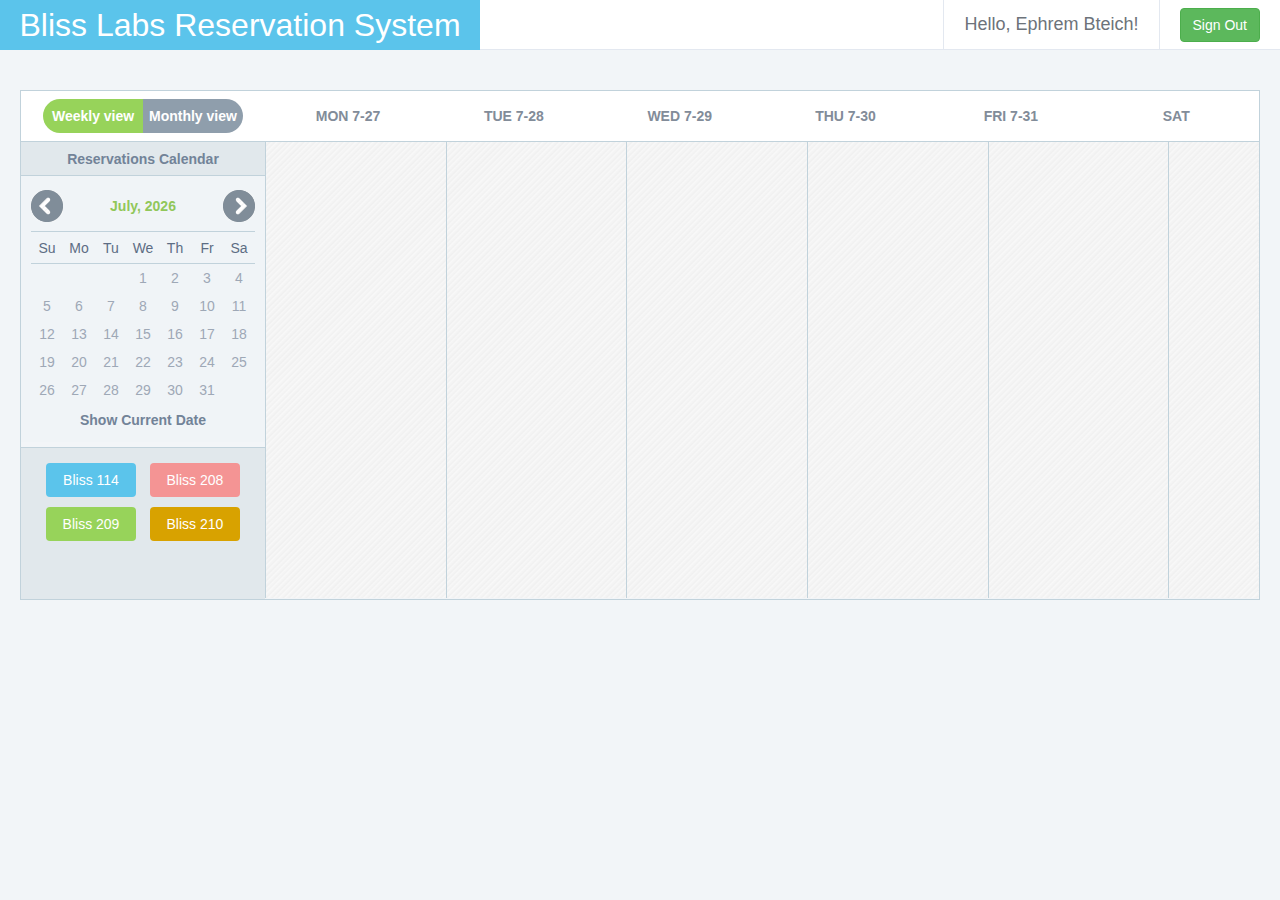
==== main.html @ 330e7391 "update3" ====
<!DOCTYPE html>
<html lang="en">
	<head>
		<meta charset="utf-8"/>
		<meta name="viewport" content="width=device-width, initial-scale=1">
		<link rel="shortcut icon" href="images/icon.jpg">
		<title>Bliss Labs Reservation System</title>
		<link rel="stylesheet" type="text/css" href="styles/bootstrap.min.css">
		<link rel="stylesheet" type="text/css" href="styles/main.css">
		<script src="scripts/jquery-1.11.3.min.js"></script>
		<script src="scripts/bootstrap.min.js"></script>
		<script type="text/javascript" src="scripts/main.js"></script>
		<script type="text/javascript" src="scripts/cal.js"></script>
	</head>
	<body class="main">
		<div class="menu">
			<div class="title txtaligncenter colorwhite">
				Bliss Labs Reservation System
			</div>
			<div id="leftmenu" class="leftmenu">
				<div class="signout">
					<button class="btn btn-success" type="submit">Sign Out</button>
				</div>
				<div class="welcome">Hello, Ephrem Bteich!</div>
			</div>
		</div>
		
		<div class="schedule">
			<table id="schedtable">
				<thead>
					<tr id="weekdays">
						<th id="btnth">
							<button id="weekltbtn" class="mybtn colorwhite">Weekly view</button>
							<button id="monthlybtn" class="mybtn colorwhite">Monthly view</button>
						</th>
						<th value="MON">MON </th>
						<th value="TUE">TUE </th>
						<th value="WED">WED </th>
						<th value="THU">THU </th>
						<th value="FRI">FRI </th>
						<th value="SAT">SAT </th>
					</tr>
				</thead>
				<tbody>
					<tr>
						<td>
							<div class="tabletitle bold txtaligncenter">Reservations Calendar</div>
							<div id="calendar">
								<table id="caltable" class="width224" cellpadding="0" cellspacing="1">
									<tr class="defaultcursor height50">
										<td class="centerVH width32 height32 txtaligncenter">
											<a href="#" onClick="changedate('prevmo')">
												<img src="images/prev.png" width="32" height="32" alt="Prev Mo" title="Previous Month"/>
											</a>
										</td>
										<td id="inputmonthyear" class="celltitle centerVH width160 height32 bold txtaligncenter" colspan="5"></td>
										<td class="centerVH width32 height32">
											<a href="#" onClick="changedate('nextmo')">
												<img src="images/next.png" width="32" height="32" alt="Next Mo" title="Next Month" />
											</a>
										</td>
									</tr>
									<tr id="weekdayssmall" class="defaultcursor">
										<td class="daycolor2 centerVH width32 height32">Su</td>
										<td class="daycolor2 centerVH width32 height32">Mo</td>
										<td class="daycolor2 centerVH width32 height32">Tu</td>
										<td class="daycolor2 centerVH width32 height32">We</td>
										<td class="daycolor2 centerVH width32 height32">Th</td>
										<td class="daycolor2 centerVH width32 height32">Fr</td>
										<td class="daycolor2 centerVH width32 height32">Sa</td>
									</tr>
									<tr>
										<td id="showCurrentDate" class="height32 centerVH width224 bold pointer txtaligncenter" onClick="changedate('return')" colspan="7" nowrap >Show Current Date</td>
									</tr>
								</table>
							</div>
							<div id="labs">
							  <button type="button" class="btn bgcolor5BC4EB colorwhite">Bliss 114</button>
							  <button type="button" class="btn bgcolorF49494 colorwhite">Bliss 208</button>
							  <button type="button" class="btn bgcolor97D35A colorwhite">Bliss 209</button>
							  <button type="button" class="btn bgcolorD8A200 colorwhite">Bliss 210</button>
							</div>
						</td>
						<td id="inject" colspan="6">
							<table id="maintable">
								<tbody>
									<tr id="8">
										<td name="monday" class="height38 maincells"></td>
										<td name="tuesday" class="height38 maincells"></td>
										<td name="wednesday" class="height38 maincells"></td>
										<td name="thursday" class="height38 maincells"></td>
										<td name="friday" class="height38 maincells"></td>
										<td name="saturday" class="height38 maincells"></td>
									</tr>
									<tr id="9">
										<td name="monday" class="height38 maincells"></td>
										<td name="tuesday" class="height38 maincells"></td>
										<td name="wednesday" class="height38 maincells"></td>
										<td name="thursday" class="height38 maincells"></td>
										<td name="friday" class="height38 maincells"></td>
										<td name="saturday" class="height38 maincells"></td>
									</tr>
									<tr id="10">
										<td name="monday" class="height38 maincells"></td>
										<td name="tuesday" class="height38 maincells"></td>
										<td name="wednesday" class="height38 maincells"></td>
										<td name="thursday" class="height38 maincells"></td>
										<td name="friday" class="height38 maincells"></td>
										<td name="saturday" class="height38 maincells"></td>
									</tr>
									<tr id="11">
										<td name="monday" class="height38 maincells"></td>
										<td name="tuesday" class="height38 maincells"></td>
										<td name="wednesday" class="height38 maincells"></td>
										<td name="thursday" class="height38 maincells"></td>
										<td name="friday" class="height38 maincells"></td>
										<td name="saturday" class="height38 maincells"></td>
									</tr>
									<tr id="12">
										<td name="monday" class="height38 maincells"></td>
										<td name="tuesday" class="height38 maincells"></td>
										<td name="wednesday" class="height38 maincells"></td>
										<td name="thursday" class="height38 maincells"></td>
										<td name="friday" class="height38 maincells"></td>
										<td name="saturday" class="height38 maincells"></td>
									</tr>
									<tr id="1">
										<td name="monday" class="height38 maincells"></td>
										<td name="tuesday" class="height38 maincells"></td>
										<td name="wednesday" class="height38 maincells"></td>
										<td name="thursday" class="height38 maincells"></td>
										<td name="friday" class="height38 maincells"></td>
										<td name="saturday" class="height38 maincells"></td>
									</tr>
									<tr id="2">
										<td name="monday" class="height38 maincells"></td>
										<td name="tuesday" class="height38 maincells"></td>
										<td name="wednesday" class="height38 maincells"></td>
										<td name="thursday" class="height38 maincells"></td>
										<td name="friday" class="height38 maincells"></td>
										<td name="saturday" class="height38 maincells"></td>
									</tr>
									<tr id="3">
										<td name="monday" class="height38 maincells"></td>
										<td name="tuesday" class="height38 maincells"></td>
										<td name="wednesday" class="height38 maincells"></td>
										<td name="thursday" class="height38 maincells"></td>
										<td name="friday" class="height38 maincells"></td>
										<td name="saturday" class="height38 maincells"></td>
									</tr>
									<tr id="4">
										<td name="monday" class="height38 maincells"></td>
										<td name="tuesday" class="height38 maincells"></td>
										<td name="wednesday" class="height38 maincells"></td>
										<td name="thursday" class="height38 maincells"></td>
										<td name="friday" class="height38 maincells"></td>
										<td name="saturday" class="height38 maincells"></td>
									</tr>
									<tr id="5">
										<td name="monday" class="height38 maincells"></td>
										<td name="tuesday" class="height38 maincells"></td>
										<td name="wednesday" class="height38 maincells"></td>
										<td name="thursday" class="height38 maincells"></td>
										<td name="friday" class="height38 maincells"></td>
										<td name="saturday" class="height38 maincells"></td>
									</tr>
									<tr id="6">
										<td name="monday" class="height38 maincells"></td>
										<td name="tuesday" class="height38 maincells"></td>
										<td name="wednesday" class="height38 maincells"></td>
										<td name="thursday" class="height38 maincells"></td>
										<td name="friday" class="height38 maincells"></td>
										<td name="saturday" class="height38 maincells"></td>
									</tr>
									<tr id="7">
										<td name="monday" class="height38 maincells"></td>
										<td name="tuesday" class="height38 maincells"></td>
										<td name="wednesday" class="height38 maincells"></td>
										<td name="thursday" class="height38 maincells"></td>
										<td name="friday" class="height38 maincells"></td>
										<td name="saturday" class="height38 maincells"></td>
									</tr>
								</tbody>
							</table>
							<div id="monthlyview">Monthly View is not ready yet.</div>
						</td>
					</tr>
				</tbody>
			</table>
		</div>
	</body>
</html>
---- styles/main.css ----
body{
	margin: 0;
	font-family: Helvetica, Georgia, serif;
}

.main{
	background-color: #F2F5F8;
}

.signup{
	background: -webkit-radial-gradient(circle, #F2F5F8, #E3E5F4);
	background: -o-radial-gradient(circle, #F2F5F8, #E3E5F4);
	background: -moz-radial-gradient(circle, #F2F5F8, #E3E5F4);
	background: radial-gradient(circle, #F2F5F8, #E3E5F4);
}

.signup h1{
	color: #51AFD1;
	font-size: 40px;
	margin: 30px auto;
}

.signup h1, .form-container h2{
	text-shadow: #ecf8fe 0 1px 0;
}

.form-container {
   border: 1px solid #ecf8fe;
   background: #6BB4DB;
   background: -webkit-gradient(linear, left top, left bottom, from(#bbe0f4), to(#6BB4DB));
   background: -webkit-linear-gradient(top, #bbe0f4, #6BB4DB);
   background: -moz-linear-gradient(top, #bbe0f4, #6BB4DB);
   background: -ms-linear-gradient(top, #bbe0f4, #6BB4DB);
   background: -o-linear-gradient(top, #bbe0f4, #6BB4DB);
   background-image: -ms-linear-gradient(top, #bbe0f4 0%, #6BB4DB 100%);
   -webkit-border-radius: 8px;
   -moz-border-radius: 8px;
   border-radius: 8px;
   -webkit-box-shadow: rgba(000,000,000,0.9) 0 1px 2px, inset rgba(255,255,255,0.4) 0 1px 0;
   -moz-box-shadow: rgba(000,000,000,0.9) 0 1px 2px, inset rgba(255,255,255,0.4) 0 1px 0;
   box-shadow: rgba(000,000,000,0.9) 0 1px 2px, inset rgba(255,255,255,0.4) 0 1px 0;
   font-family: 'Helvetica Neue',Helvetica,sans-serif;
   text-decoration: none;
   min-width:300px;
   padding:20px;
   width:300px;
}

.form-field {
   border: 1px solid #6aaccf;
   background: #c5e5f6;
   -webkit-border-radius: 4px;
   -moz-border-radius: 4px;
   border-radius: 4px;
   color: #203244;
   -webkit-box-shadow: rgba(255,255,255,0.4) 0 1px 0, inset rgba(000,000,000,0.7) 0 1px 1px;
   -moz-box-shadow: rgba(255,255,255,0.4) 0 1px 0, inset rgba(000,000,000,0.7) 0 1px 1px;
   box-shadow: rgba(255,255,255,0.4) 0 1px 0, inset rgba(000,000,000,0.7) 0 1px 1px;
   padding:8px;
   margin-bottom:20px;
   width:280px;
}

.form-field:focus {
   background: #f4fbff;
   color: #375472;
}

.form-container h2 {
   font-size:22px;
   margin: 0 0 10px 0;
}

.form-title {
   margin-bottom:10px;
   color: #3f85ab;
   text-shadow: #ecf8fe 0 1px 0;
}

.submit-container {
   margin:8px 0;
   text-align:right;
}

.submit-button {
   border: 1px solid #227100;
   background: #3eac0f;
   background: -webkit-gradient(linear, left top, left bottom, from(#5dc531), to(#3eac0f));
   background: -webkit-linear-gradient(top, #5dc531, #3eac0f);
   background: -moz-linear-gradient(top, #5dc531, #3eac0f);
   background: -ms-linear-gradient(top, #5dc531, #3eac0f);
   background: -o-linear-gradient(top, #5dc531, #3eac0f);
   background-image: -ms-linear-gradient(top, #5dc531 0%, #3eac0f 100%);
   -webkit-border-radius: 4px;
   -moz-border-radius: 4px;
   border-radius: 4px;
   -webkit-box-shadow: rgba(255,255,255,0.4) 0 1px 0, inset rgba(255,255,255,0.4) 0 1px 0;
   -moz-box-shadow: rgba(255,255,255,0.4) 0 1px 0, inset rgba(255,255,255,0.4) 0 1px 0;
   box-shadow: rgba(255,255,255,0.4) 0 1px 0, inset rgba(255,255,255,0.4) 0 1px 0;
   text-shadow: #58c211 0 1px 0;
   color: #103500;
   font-family: helvetica, serif;
   padding: 8.5px 18px;
   font-size: 14px;
   text-decoration: none;
   vertical-align: middle;
}

.submit-button:hover {
   border: 1px solid #227100;
   text-shadow: #174b00 0 1px 0;
   background: #39990D;
   background: -webkit-gradient(linear, left top, left bottom, from(#57B72D), to(#39990D));
   background: -webkit-linear-gradient(top, #57B72D, #39990D);
   background: -moz-linear-gradient(top, #57B72D, #39990D);
   background: -ms-linear-gradient(top, #57B72D, #39990D);
   background: -o-linear-gradient(top, #57B72D, #39990D);
   background-image: -ms-linear-gradient(top, #57B72D 0%, #39990D 100%);
   color: #fff;
}

.submit-button:active {
   text-shadow: #31540c 0 1px 0;
   border: 1px solid #227100;
   background: #5dc531;
   background: -webkit-gradient(linear, left top, left bottom, from(#3eac0f), to(#3eac0f));
   background: -webkit-linear-gradient(top, #3eac0f, #5dc531);
   background: -moz-linear-gradient(top, #3eac0f, #5dc531);
   background: -ms-linear-gradient(top, #3eac0f, #5dc531);
   background: -o-linear-gradient(top, #3eac0f, #5dc531);
   background-image: -ms-linear-gradient(top, #3eac0f 0%, #5dc531 100%);
   color: #174b00;
}

.invalid{
	color: red;
	font-size: 12px;
	margin-left: 40px;
}

.hide{display: none;}

.menu{
	height: 50px;
}

.title{
	width: 480px;
	float: left;
	font-size: 32px;
	line-height: 50px;
	background-color: #5BC4EB;
	cursor: default;
}

.leftmenu{
	width: auto;
	height: 50px;
	float: left;
	background-color: #fff;
	border-bottom: 1px solid #E3E8F0;
}

.welcome{
	float: right;
	font-size: 18px;
	padding-right: 20px;
	padding-left: 20px;
	line-height: 49px;
	border-left: 1px solid #E3E8F0;
	cursor: default;
	color: #6D737A;
}

.signout{
	float: right;
	height: 50px;
	padding-right: 20px;
	padding-left: 20px;
	border-left: 1px solid #E3E8F0;
}

.signout button{
	margin-top: 8px;
}

.schedule{
	margin: 40px 20px;
	border: 1px solid #C1D2DB;
}

.mybtn{
	border: none;
	margin: 0;
	padding: 0;
	width: 100px;
	height: 34px;
	outline: none;
}

#weekltbtn{
	background-color: #97D35A;
	border-radius: 20px 0 0 20px;
	-moz-border-radius: 20px 0;
}

#monthlybtn{
	background-color: #8F9EAC;
	margin-left: -4px;
	border-radius: 0 20px 20px 0;
	-moz-border-radius: 20px 0;
}

#schedtable > thead{
	background-color: white;
	border-bottom: 1px solid #C1D2DB;
}

#schedtable > thead > tr > th{
	height: 50px;
	width: 180px;
	text-align: center;
}

#schedtable > tbody > tr > td{
	vertical-align: top;
}

#btnth{
	width: 244px !important;
}

.tabletitle{
	width: 244px;
	height: 34px;
	line-height: 34px;
	background-color: #E1E8EC;
	color: #728398;
	border-bottom: 1px solid #C1D2DB;
}

#calendar{
	background-color: #F0F4F7;
	padding: 6px 10px;
}

#calendar th, #calendar td{
	text-align: center;
}

#inject{
	width: auto;
    height: 396px;
}

.celltitle{
	color: #91C75A;
}
.centerVH{
	vertical-align: center;
}
.width32{width: 32px;}
.width160{width: 160px;}
.width224{width: 224px;}
.height28{height: 28px;}
.height32{height: 32px;}
.height38{height: 38px;}
.height50{height: 50px;}
.daycolor{color: #9EA8B6;}
.daycolor2{color: #5D6D84;}
.pointer{cursor: pointer;}
.bold{font-weight: bold;}
.txtaligncenter{text-align: center;}
.defaultcursor{cursor: default;}
.hidden{display: none;}
.color60C4E9{color:#60C4E9;}
.colorwhite, .colorwhite:hover{color:white;}
.bgcolor5BC4EB{background-color:#5BC4EB;}
.bgcolorF49494{background-color:#F49494; }
.bgcolor97D35A{background-color:#97D35A;}
.bgcolorD8A200{background-color:#D8A200;}
.bgcolor5BC4EB:hover{background-color:#51AFD1;}
.bgcolorF49494:hover{background-color:#DB8787; }
.bgcolor97D35A:hover{background-color:#85B74E;}
.bgcolorD8A200:hover{background-color:#BC8D00;}

.tdstyle{
	padding: 0 8px;
	-webkit-border-radius: 40px; 
    -moz-border-radius: 40px;
	border-radius: 40px;
}

.tdstyle:hover{
	background-color: #D0D5D8;
}

.maincells{
	border-left: 1px solid #C1D2DB;
}

#tdcoloring{
	background-color: #60C4E9;
	color: white;
}

#weekdays{
	color: #828C99;
}

#weekdayssmall{
	border-bottom: 1px solid #C1D2DB;
	border-top: 1px solid #C1D2DB;
}

#showCurrentDate{
	color: #728398;
	-webkit-border-radius: 30px; 
    -moz-border-radius: 30px;
	border-radius: 30px;
}

#showCurrentDate:hover{
	background-color: #E1E8EC;
}

#tbrborder{
	border-top: 3px solid #60C4E9;
}

#monthlyview{
	font-size: 24px;
    text-align: center;
	margin-top: 160px;
}

#maintable{
	width: 100%;
	background: repeating-linear-gradient(
	  -45deg,
	  #EFEFEF 1px,
	  #F9F9F9 5px
	);
}

#labs{
	padding: 15px 15px;
	width: 244px;
	border-top: 1px solid #C1D2DB;
	background-color: #E1E8EC;
	margin-top: 5px;
	height: 152px;
}

#labs button{
	width: 90px;
    margin-bottom: 10px;
    margin-left: 10px;
}

@media screen and (max-width: 834px){

}

@media screen and (max-width: 600px){
	h1{
		font-size: 30px;
	}
	.form-container{
		position: relative;
		margin: 10px auto;
	}
}
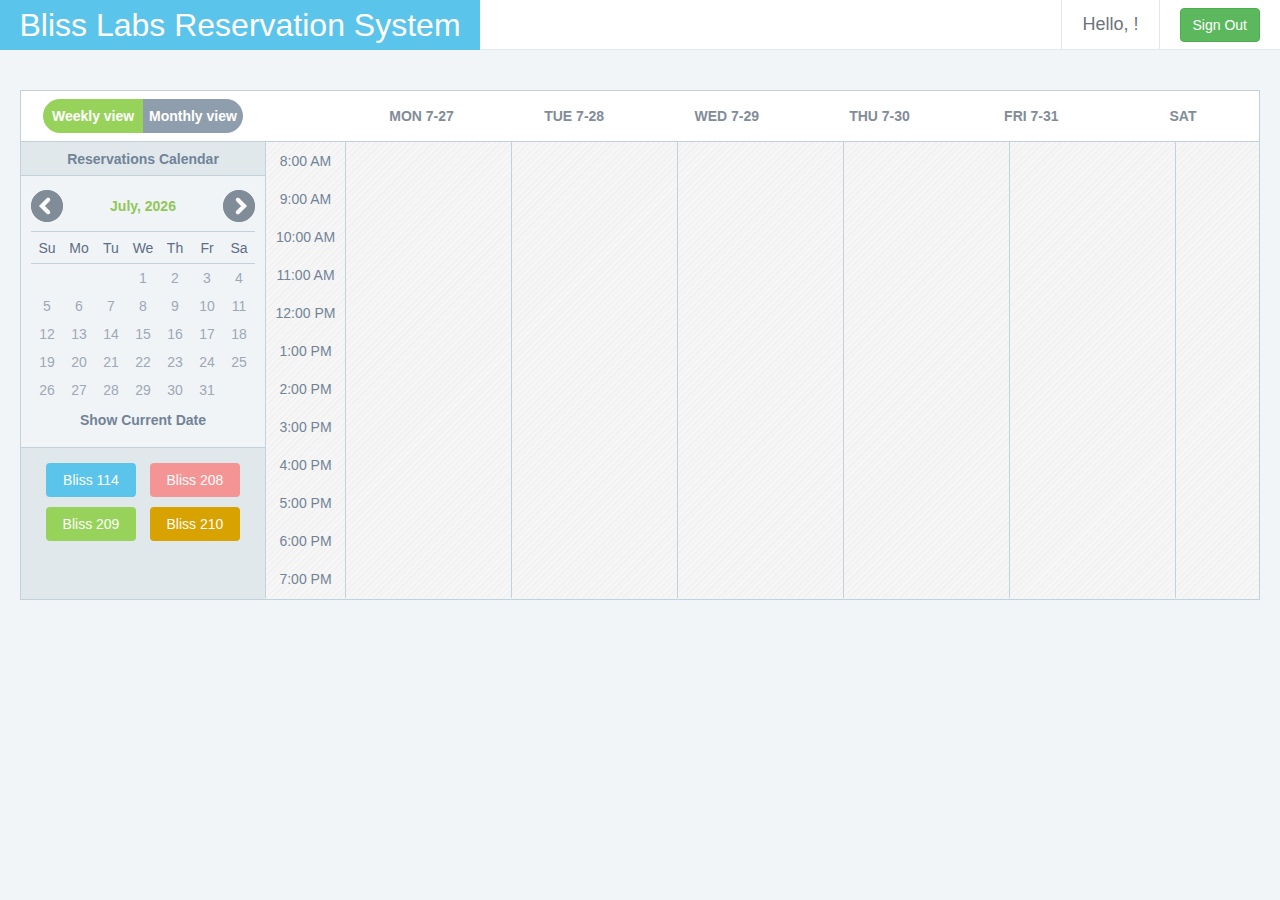
==== commit 26f6c6b2: "major update 2" ====
--- a/main.html
+++ b/main.html
@@ -21,7 +21,7 @@
 				<div class="signout">
 					<button class="btn btn-success" type="submit">Sign Out</button>
 				</div>
-				<div class="welcome">Hello, Ephrem Bteich!</div>
+				<div id="username" class="welcome"></div>
 			</div>
 		</div>
 		
@@ -33,6 +33,7 @@
 							<button id="weekltbtn" class="mybtn colorwhite">Weekly view</button>
 							<button id="monthlybtn" class="mybtn colorwhite">Monthly view</button>
 						</th>
+						<th class="width80"><div class="width80"></div></th>
 						<th value="MON">MON </th>
 						<th value="TUE">TUE </th>
 						<th value="WED">WED </th>
@@ -75,110 +76,122 @@
 								</table>
 							</div>
 							<div id="labs">
-							  <button type="button" class="btn bgcolor5BC4EB colorwhite">Bliss 114</button>
-							  <button type="button" class="btn bgcolorF49494 colorwhite">Bliss 208</button>
-							  <button type="button" class="btn bgcolor97D35A colorwhite">Bliss 209</button>
-							  <button type="button" class="btn bgcolorD8A200 colorwhite">Bliss 210</button>
+							  <button type="button" class="btn bgcolor5BC4EB colorwhite" onClick="getWeekReservations('Bliss 114')">Bliss 114</button>
+							  <button type="button" class="btn bgcolorF49494 colorwhite" onClick="getWeekReservations('Bliss 208')">Bliss 208</button>
+							  <button type="button" class="btn bgcolor97D35A colorwhite" onClick="getWeekReservations('Bliss 209')">Bliss 209</button>
+							  <button type="button" class="btn bgcolorD8A200 colorwhite" onClick="getWeekReservations('Bliss 210')">Bliss 210</button>
 							</div>
 						</td>
-						<td id="inject" colspan="6">
+						<td id="inject" colspan="7">
 							<table id="maintable">
 								<tbody>
 									<tr id="8">
-										<td name="monday" class="height38 maincells"></td>
-										<td name="tuesday" class="height38 maincells"></td>
-										<td name="wednesday" class="height38 maincells"></td>
-										<td name="thursday" class="height38 maincells"></td>
-										<td name="friday" class="height38 maincells"></td>
-										<td name="saturday" class="height38 maincells"></td>
+										<td class="maincells width80 color728398 txtaligncenter color728398 txtaligncenter">8:00 AM</td>
+										<td name="monday" class="height38 maincells" onClick="reserve(this)"></td>
+										<td name="tuesday" class="height38 maincells" onClick="reserve(this)"></td>
+										<td name="wednesday" class="height38 maincells" onClick="reserve(this)"></td>
+										<td name="thursday" class="height38 maincells" onClick="reserve(this)"></td>
+										<td name="friday" class="height38 maincells" onClick="reserve(this)"></td>
+										<td name="saturday" class="height38 maincells" onClick="reserve(this)"></td>
 									</tr>
 									<tr id="9">
-										<td name="monday" class="height38 maincells"></td>
-										<td name="tuesday" class="height38 maincells"></td>
-										<td name="wednesday" class="height38 maincells"></td>
-										<td name="thursday" class="height38 maincells"></td>
-										<td name="friday" class="height38 maincells"></td>
-										<td name="saturday" class="height38 maincells"></td>
+										<td class="maincells width80 color728398 txtaligncenter">9:00 AM</td>
+										<td name="monday" class="height38 maincells" onClick="reserve(this)"></td>
+										<td name="tuesday" class="height38 maincells" onClick="reserve(this)"></td>
+										<td name="wednesday" class="height38 maincells" onClick="reserve(this)"></td>
+										<td name="thursday" class="height38 maincells" onClick="reserve(this)"></td>
+										<td name="friday" class="height38 maincells" onClick="reserve(this)"></td>
+										<td name="saturday" class="height38 maincells" onClick="reserve(this)"></td>
 									</tr>
 									<tr id="10">
-										<td name="monday" class="height38 maincells"></td>
-										<td name="tuesday" class="height38 maincells"></td>
-										<td name="wednesday" class="height38 maincells"></td>
-										<td name="thursday" class="height38 maincells"></td>
-										<td name="friday" class="height38 maincells"></td>
-										<td name="saturday" class="height38 maincells"></td>
+										<td class="maincells width80 color728398 txtaligncenter">10:00 AM</td>
+										<td name="monday" class="height38 maincells" onClick="reserve(this)"></td>
+										<td name="tuesday" class="height38 maincells" onClick="reserve(this)"></td>
+										<td name="wednesday" class="height38 maincells" onClick="reserve(this)"></td>
+										<td name="thursday" class="height38 maincells" onClick="reserve(this)"></td>
+										<td name="friday" class="height38 maincells" onClick="reserve(this)"></td>
+										<td name="saturday" class="height38 maincells" onClick="reserve(this)"></td>
 									</tr>
 									<tr id="11">
-										<td name="monday" class="height38 maincells"></td>
-										<td name="tuesday" class="height38 maincells"></td>
-										<td name="wednesday" class="height38 maincells"></td>
-										<td name="thursday" class="height38 maincells"></td>
-										<td name="friday" class="height38 maincells"></td>
-										<td name="saturday" class="height38 maincells"></td>
+										<td class="maincells width80 color728398 txtaligncenter">11:00 AM</td>
+										<td name="monday" class="height38 maincells" onClick="reserve(this)"></td>
+										<td name="tuesday" class="height38 maincells" onClick="reserve(this)"></td>
+										<td name="wednesday" class="height38 maincells" onClick="reserve(this)"></td>
+										<td name="thursday" class="height38 maincells" onClick="reserve(this)"></td>
+										<td name="friday" class="height38 maincells" onClick="reserve(this)"></td>
+										<td name="saturday" class="height38 maincells" onClick="reserve(this)"></td>
 									</tr>
 									<tr id="12">
-										<td name="monday" class="height38 maincells"></td>
-										<td name="tuesday" class="height38 maincells"></td>
-										<td name="wednesday" class="height38 maincells"></td>
-										<td name="thursday" class="height38 maincells"></td>
-										<td name="friday" class="height38 maincells"></td>
-										<td name="saturday" class="height38 maincells"></td>
+										<td class="maincells width80 color728398 txtaligncenter">12:00 PM</td>
+										<td name="monday" class="height38 maincells" onClick="reserve(this)"></td>
+										<td name="tuesday" class="height38 maincells" onClick="reserve(this)"></td>
+										<td name="wednesday" class="height38 maincells" onClick="reserve(this)"></td>
+										<td name="thursday" class="height38 maincells" onClick="reserve(this)"></td>
+										<td name="friday" class="height38 maincells" onClick="reserve(this)"></td>
+										<td name="saturday" class="height38 maincells" onClick="reserve(this)"></td>
 									</tr>
 									<tr id="1">
-										<td name="monday" class="height38 maincells"></td>
-										<td name="tuesday" class="height38 maincells"></td>
-										<td name="wednesday" class="height38 maincells"></td>
-										<td name="thursday" class="height38 maincells"></td>
-										<td name="friday" class="height38 maincells"></td>
-										<td name="saturday" class="height38 maincells"></td>
+										<td class="maincells width80 color728398 txtaligncenter">1:00 PM</td>
+										<td name="monday" class="height38 maincells" onClick="reserve(this)"></td>
+										<td name="tuesday" class="height38 maincells" onClick="reserve(this)"></td>
+										<td name="wednesday" class="height38 maincells" onClick="reserve(this)"></td>
+										<td name="thursday" class="height38 maincells" onClick="reserve(this)"></td>
+										<td name="friday" class="height38 maincells" onClick="reserve(this)"></td>
+										<td name="saturday" class="height38 maincells" onClick="reserve(this)"></td>
 									</tr>
 									<tr id="2">
-										<td name="monday" class="height38 maincells"></td>
-										<td name="tuesday" class="height38 maincells"></td>
-										<td name="wednesday" class="height38 maincells"></td>
-										<td name="thursday" class="height38 maincells"></td>
-										<td name="friday" class="height38 maincells"></td>
-										<td name="saturday" class="height38 maincells"></td>
+										<td class="maincells width80 color728398 txtaligncenter">2:00 PM</td>
+										<td name="monday" class="height38 maincells" onClick="reserve(this)"></td>
+										<td name="tuesday" class="height38 maincells" onClick="reserve(this)"></td>
+										<td name="wednesday" class="height38 maincells" onClick="reserve(this)"></td>
+										<td name="thursday" class="height38 maincells" onClick="reserve(this)"></td>
+										<td name="friday" class="height38 maincells" onClick="reserve(this)"></td>
+										<td name="saturday" class="height38 maincells" onClick="reserve(this)"></td>
 									</tr>
 									<tr id="3">
-										<td name="monday" class="height38 maincells"></td>
-										<td name="tuesday" class="height38 maincells"></td>
-										<td name="wednesday" class="height38 maincells"></td>
-										<td name="thursday" class="height38 maincells"></td>
-										<td name="friday" class="height38 maincells"></td>
-										<td name="saturday" class="height38 maincells"></td>
+										<td class="maincells width80 color728398 txtaligncenter">3:00 PM</td>
+										<td name="monday" class="height38 maincells" onClick="reserve(this)"></td>
+										<td name="tuesday" class="height38 maincells" onClick="reserve(this)"></td>
+										<td name="wednesday" class="height38 maincells" onClick="reserve(this)"></td>
+										<td name="thursday" class="height38 maincells" onClick="reserve(this)"></td>
+										<td name="friday" class="height38 maincells" onClick="reserve(this)"></td>
+										<td name="saturday" class="height38 maincells" onClick="reserve(this)"></td>
 									</tr>
 									<tr id="4">
-										<td name="monday" class="height38 maincells"></td>
-										<td name="tuesday" class="height38 maincells"></td>
-										<td name="wednesday" class="height38 maincells"></td>
-										<td name="thursday" class="height38 maincells"></td>
-										<td name="friday" class="height38 maincells"></td>
-										<td name="saturday" class="height38 maincells"></td>
+										<td class="maincells width80 color728398 txtaligncenter">4:00 PM</td>
+										<td name="monday" class="height38 maincells" onClick="reserve(this)"></td>
+										<td name="tuesday" class="height38 maincells" onClick="reserve(this)"></td>
+										<td name="wednesday" class="height38 maincells" onClick="reserve(this)"></td>
+										<td name="thursday" class="height38 maincells" onClick="reserve(this)"></td>
+										<td name="friday" class="height38 maincells" onClick="reserve(this)"></td>
+										<td name="saturday" class="height38 maincells" onClick="reserve(this)"></td>
 									</tr>
 									<tr id="5">
-										<td name="monday" class="height38 maincells"></td>
-										<td name="tuesday" class="height38 maincells"></td>
-										<td name="wednesday" class="height38 maincells"></td>
-										<td name="thursday" class="height38 maincells"></td>
-										<td name="friday" class="height38 maincells"></td>
-										<td name="saturday" class="height38 maincells"></td>
+										<td class="maincells width80 color728398 txtaligncenter">5:00 PM</td>
+										<td name="monday" class="height38 maincells" onClick="reserve(this)"></td>
+										<td name="tuesday" class="height38 maincells" onClick="reserve(this)"></td>
+										<td name="wednesday" class="height38 maincells" onClick="reserve(this)"></td>
+										<td name="thursday" class="height38 maincells" onClick="reserve(this)"></td>
+										<td name="friday" class="height38 maincells" onClick="reserve(this)"></td>
+										<td name="saturday" class="height38 maincells" onClick="reserve(this)"></td>
 									</tr>
 									<tr id="6">
-										<td name="monday" class="height38 maincells"></td>
-										<td name="tuesday" class="height38 maincells"></td>
-										<td name="wednesday" class="height38 maincells"></td>
-										<td name="thursday" class="height38 maincells"></td>
-										<td name="friday" class="height38 maincells"></td>
-										<td name="saturday" class="height38 maincells"></td>
+										<td class="maincells width80 color728398 txtaligncenter">6:00 PM</td>
+										<td name="monday" class="height38 maincells" onClick="reserve(this)"></td>
+										<td name="tuesday" class="height38 maincells" onClick="reserve(this)"></td>
+										<td name="wednesday" class="height38 maincells" onClick="reserve(this)"></td>
+										<td name="thursday" class="height38 maincells" onClick="reserve(this)"></td>
+										<td name="friday" class="height38 maincells" onClick="reserve(this)"></td>
+										<td name="saturday" class="height38 maincells" onClick="reserve(this)"></td>
 									</tr>
 									<tr id="7">
-										<td name="monday" class="height38 maincells"></td>
-										<td name="tuesday" class="height38 maincells"></td>
-										<td name="wednesday" class="height38 maincells"></td>
-										<td name="thursday" class="height38 maincells"></td>
-										<td name="friday" class="height38 maincells"></td>
-										<td name="saturday" class="height38 maincells"></td>
+										<td class="maincells width80 color728398 txtaligncenter">7:00 PM</td>
+										<td name="monday" class="height38 maincells" onClick="reserve(this)"></td>
+										<td name="tuesday" class="height38 maincells" onClick="reserve(this)"></td>
+										<td name="wednesday" class="height38 maincells" onClick="reserve(this)"></td>
+										<td name="thursday" class="height38 maincells" onClick="reserve(this)"></td>
+										<td name="friday" class="height38 maincells" onClick="reserve(this)"></td>
+										<td name="saturday" class="height38 maincells" onClick="reserve(this)"></td>
 									</tr>
 								</tbody>
 							</table>
--- a/styles/main.css
+++ b/styles/main.css
@@ -138,8 +138,6 @@
 	margin-left: 40px;
 }
 
-.hide{display: none;}
-
 .menu{
 	height: 50px;
 }
@@ -211,23 +209,8 @@
 	-moz-border-radius: 20px 0;
 }
 
-#schedtable > thead{
-	background-color: white;
-	border-bottom: 1px solid #C1D2DB;
-}
-
-#schedtable > thead > tr > th{
-	height: 50px;
-	width: 180px;
-	text-align: center;
-}
-
-#schedtable > tbody > tr > td{
-	vertical-align: top;
-}
-
 #btnth{
-	width: 244px !important;
+	width: 244px;
 }
 
 .tabletitle{
@@ -260,6 +243,7 @@
 	vertical-align: center;
 }
 .width32{width: 32px;}
+.width80{width: 80px !important;}
 .width160{width: 160px;}
 .width224{width: 224px;}
 .height28{height: 28px;}
@@ -274,7 +258,8 @@
 .defaultcursor{cursor: default;}
 .hidden{display: none;}
 .color60C4E9{color:#60C4E9;}
-.colorwhite, .colorwhite:hover{color:white;}
+.color728398{color:#728398;}
+.colorwhite, .colorwhite:hover, .colorwhite:visited{color:white;}
 .bgcolor5BC4EB{background-color:#5BC4EB;}
 .bgcolorF49494{background-color:#F49494; }
 .bgcolor97D35A{background-color:#97D35A;}
@@ -299,6 +284,21 @@
 	border-left: 1px solid #C1D2DB;
 }
 
+#schedtable > thead{
+	background-color: white;
+	border-bottom: 1px solid #C1D2DB;
+}
+
+#schedtable > thead > tr > th{
+	height: 50px;
+	width: 180px;
+	text-align: center;
+}
+
+#schedtable > tbody > tr > td{
+	vertical-align: top;
+}
+
 #tdcoloring{
 	background-color: #60C4E9;
 	color: white;
@@ -356,6 +356,7 @@
 	width: 90px;
     margin-bottom: 10px;
     margin-left: 10px;
+	outline: none;
 }
 
 @media screen and (max-width: 834px){
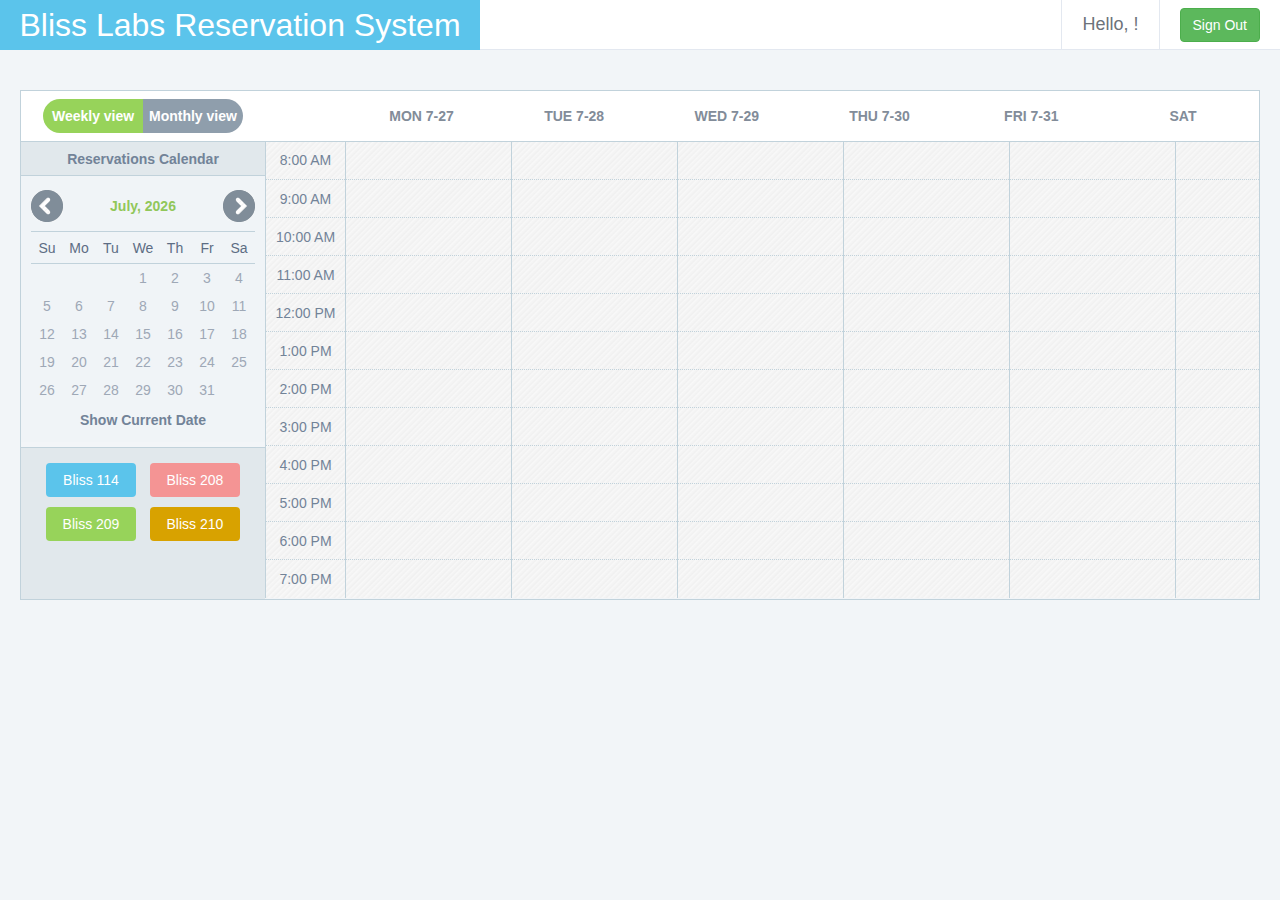
==== commit 667abe90: "update2" ====
--- a/main.html
+++ b/main.html
@@ -8,6 +8,7 @@
 		<link rel="stylesheet" type="text/css" href="styles/bootstrap.min.css">
 		<link rel="stylesheet" type="text/css" href="styles/main.css">
 		<script src="scripts/jquery-1.11.3.min.js"></script>
+		<script type="text/javascript" src="scripts/bootbox.min.js"></script>
 		<script src="scripts/bootstrap.min.js"></script>
 		<script type="text/javascript" src="scripts/main.js"></script>
 		<script type="text/javascript" src="scripts/cal.js"></script>
@@ -85,113 +86,113 @@
 						<td id="inject" colspan="7">
 							<table id="maintable">
 								<tbody>
-									<tr id="8">
+									<tr id="r8">
 										<td class="maincells width80 color728398 txtaligncenter color728398 txtaligncenter">8:00 AM</td>
-										<td name="monday" class="height38 maincells" onClick="reserve(this)"></td>
-										<td name="tuesday" class="height38 maincells" onClick="reserve(this)"></td>
-										<td name="wednesday" class="height38 maincells" onClick="reserve(this)"></td>
-										<td name="thursday" class="height38 maincells" onClick="reserve(this)"></td>
-										<td name="friday" class="height38 maincells" onClick="reserve(this)"></td>
-										<td name="saturday" class="height38 maincells" onClick="reserve(this)"></td>
-									</tr>
-									<tr id="9">
+										<td name="monday" class="height38 maincells" onClick="prereserve(this)"></td>
+										<td name="tuesday" class="height38 maincells" onClick="prereserve(this)"></td>
+										<td name="wednesday" class="height38 maincells" onClick="prereserve(this)"></td>
+										<td name="thursday" class="height38 maincells" onClick="prereserve(this)"></td>
+										<td name="friday" class="height38 maincells" onClick="prereserve(this)"></td>
+										<td name="saturday" class="height38 maincells" onClick="prereserve(this)"></td>
+									</tr>
+									<tr id="r9">
 										<td class="maincells width80 color728398 txtaligncenter">9:00 AM</td>
-										<td name="monday" class="height38 maincells" onClick="reserve(this)"></td>
-										<td name="tuesday" class="height38 maincells" onClick="reserve(this)"></td>
-										<td name="wednesday" class="height38 maincells" onClick="reserve(this)"></td>
-										<td name="thursday" class="height38 maincells" onClick="reserve(this)"></td>
-										<td name="friday" class="height38 maincells" onClick="reserve(this)"></td>
-										<td name="saturday" class="height38 maincells" onClick="reserve(this)"></td>
-									</tr>
-									<tr id="10">
+										<td name="monday" class="height38 maincells" onClick="prereserve(this)"></td>
+										<td name="tuesday" class="height38 maincells" onClick="prereserve(this)"></td>
+										<td name="wednesday" class="height38 maincells" onClick="prereserve(this)"></td>
+										<td name="thursday" class="height38 maincells" onClick="prereserve(this)"></td>
+										<td name="friday" class="height38 maincells" onClick="prereserve(this)"></td>
+										<td name="saturday" class="height38 maincells" onClick="prereserve(this)"></td>
+									</tr>
+									<tr id="r10">
 										<td class="maincells width80 color728398 txtaligncenter">10:00 AM</td>
-										<td name="monday" class="height38 maincells" onClick="reserve(this)"></td>
-										<td name="tuesday" class="height38 maincells" onClick="reserve(this)"></td>
-										<td name="wednesday" class="height38 maincells" onClick="reserve(this)"></td>
-										<td name="thursday" class="height38 maincells" onClick="reserve(this)"></td>
-										<td name="friday" class="height38 maincells" onClick="reserve(this)"></td>
-										<td name="saturday" class="height38 maincells" onClick="reserve(this)"></td>
-									</tr>
-									<tr id="11">
+										<td name="monday" class="height38 maincells" onClick="prereserve(this)"></td>
+										<td name="tuesday" class="height38 maincells" onClick="prereserve(this)"></td>
+										<td name="wednesday" class="height38 maincells" onClick="prereserve(this)"></td>
+										<td name="thursday" class="height38 maincells" onClick="prereserve(this)"></td>
+										<td name="friday" class="height38 maincells" onClick="prereserve(this)"></td>
+										<td name="saturday" class="height38 maincells" onClick="prereserve(this)"></td>
+									</tr>
+									<tr id="r11">
 										<td class="maincells width80 color728398 txtaligncenter">11:00 AM</td>
-										<td name="monday" class="height38 maincells" onClick="reserve(this)"></td>
-										<td name="tuesday" class="height38 maincells" onClick="reserve(this)"></td>
-										<td name="wednesday" class="height38 maincells" onClick="reserve(this)"></td>
-										<td name="thursday" class="height38 maincells" onClick="reserve(this)"></td>
-										<td name="friday" class="height38 maincells" onClick="reserve(this)"></td>
-										<td name="saturday" class="height38 maincells" onClick="reserve(this)"></td>
-									</tr>
-									<tr id="12">
+										<td name="monday" class="height38 maincells" onClick="prereserve(this)"></td>
+										<td name="tuesday" class="height38 maincells" onClick="prereserve(this)"></td>
+										<td name="wednesday" class="height38 maincells" onClick="prereserve(this)"></td>
+										<td name="thursday" class="height38 maincells" onClick="prereserve(this)"></td>
+										<td name="friday" class="height38 maincells" onClick="prereserve(this)"></td>
+										<td name="saturday" class="height38 maincells" onClick="prereserve(this)"></td>
+									</tr>
+									<tr id="r12">
 										<td class="maincells width80 color728398 txtaligncenter">12:00 PM</td>
-										<td name="monday" class="height38 maincells" onClick="reserve(this)"></td>
-										<td name="tuesday" class="height38 maincells" onClick="reserve(this)"></td>
-										<td name="wednesday" class="height38 maincells" onClick="reserve(this)"></td>
-										<td name="thursday" class="height38 maincells" onClick="reserve(this)"></td>
-										<td name="friday" class="height38 maincells" onClick="reserve(this)"></td>
-										<td name="saturday" class="height38 maincells" onClick="reserve(this)"></td>
-									</tr>
-									<tr id="1">
+										<td name="monday" class="height38 maincells" onClick="prereserve(this)"></td>
+										<td name="tuesday" class="height38 maincells" onClick="prereserve(this)"></td>
+										<td name="wednesday" class="height38 maincells" onClick="prereserve(this)"></td>
+										<td name="thursday" class="height38 maincells" onClick="prereserve(this)"></td>
+										<td name="friday" class="height38 maincells" onClick="prereserve(this)"></td>
+										<td name="saturday" class="height38 maincells" onClick="prereserve(this)"></td>
+									</tr>
+									<tr id="r1">
 										<td class="maincells width80 color728398 txtaligncenter">1:00 PM</td>
-										<td name="monday" class="height38 maincells" onClick="reserve(this)"></td>
-										<td name="tuesday" class="height38 maincells" onClick="reserve(this)"></td>
-										<td name="wednesday" class="height38 maincells" onClick="reserve(this)"></td>
-										<td name="thursday" class="height38 maincells" onClick="reserve(this)"></td>
-										<td name="friday" class="height38 maincells" onClick="reserve(this)"></td>
-										<td name="saturday" class="height38 maincells" onClick="reserve(this)"></td>
-									</tr>
-									<tr id="2">
+										<td name="monday" class="height38 maincells" onClick="prereserve(this)"></td>
+										<td name="tuesday" class="height38 maincells" onClick="prereserve(this)"></td>
+										<td name="wednesday" class="height38 maincells" onClick="prereserve(this)"></td>
+										<td name="thursday" class="height38 maincells" onClick="prereserve(this)"></td>
+										<td name="friday" class="height38 maincells" onClick="prereserve(this)"></td>
+										<td name="saturday" class="height38 maincells" onClick="prereserve(this)"></td>
+									</tr>
+									<tr id="r2">
 										<td class="maincells width80 color728398 txtaligncenter">2:00 PM</td>
-										<td name="monday" class="height38 maincells" onClick="reserve(this)"></td>
-										<td name="tuesday" class="height38 maincells" onClick="reserve(this)"></td>
-										<td name="wednesday" class="height38 maincells" onClick="reserve(this)"></td>
-										<td name="thursday" class="height38 maincells" onClick="reserve(this)"></td>
-										<td name="friday" class="height38 maincells" onClick="reserve(this)"></td>
-										<td name="saturday" class="height38 maincells" onClick="reserve(this)"></td>
-									</tr>
-									<tr id="3">
+										<td name="monday" class="height38 maincells" onClick="prereserve(this)"></td>
+										<td name="tuesday" class="height38 maincells" onClick="prereserve(this)"></td>
+										<td name="wednesday" class="height38 maincells" onClick="prereserve(this)"></td>
+										<td name="thursday" class="height38 maincells" onClick="prereserve(this)"></td>
+										<td name="friday" class="height38 maincells" onClick="prereserve(this)"></td>
+										<td name="saturday" class="height38 maincells" onClick="prereserve(this)"></td>
+									</tr>
+									<tr id="r3">
 										<td class="maincells width80 color728398 txtaligncenter">3:00 PM</td>
-										<td name="monday" class="height38 maincells" onClick="reserve(this)"></td>
-										<td name="tuesday" class="height38 maincells" onClick="reserve(this)"></td>
-										<td name="wednesday" class="height38 maincells" onClick="reserve(this)"></td>
-										<td name="thursday" class="height38 maincells" onClick="reserve(this)"></td>
-										<td name="friday" class="height38 maincells" onClick="reserve(this)"></td>
-										<td name="saturday" class="height38 maincells" onClick="reserve(this)"></td>
-									</tr>
-									<tr id="4">
+										<td name="monday" class="height38 maincells" onClick="prereserve(this)"></td>
+										<td name="tuesday" class="height38 maincells" onClick="prereserve(this)"></td>
+										<td name="wednesday" class="height38 maincells" onClick="prereserve(this)"></td>
+										<td name="thursday" class="height38 maincells" onClick="prereserve(this)"></td>
+										<td name="friday" class="height38 maincells" onClick="prereserve(this)"></td>
+										<td name="saturday" class="height38 maincells" onClick="prereserve(this)"></td>
+									</tr>
+									<tr id="r4">
 										<td class="maincells width80 color728398 txtaligncenter">4:00 PM</td>
-										<td name="monday" class="height38 maincells" onClick="reserve(this)"></td>
-										<td name="tuesday" class="height38 maincells" onClick="reserve(this)"></td>
-										<td name="wednesday" class="height38 maincells" onClick="reserve(this)"></td>
-										<td name="thursday" class="height38 maincells" onClick="reserve(this)"></td>
-										<td name="friday" class="height38 maincells" onClick="reserve(this)"></td>
-										<td name="saturday" class="height38 maincells" onClick="reserve(this)"></td>
-									</tr>
-									<tr id="5">
+										<td name="monday" class="height38 maincells" onClick="prereserve(this)"></td>
+										<td name="tuesday" class="height38 maincells" onClick="prereserve(this)"></td>
+										<td name="wednesday" class="height38 maincells" onClick="prereserve(this)"></td>
+										<td name="thursday" class="height38 maincells" onClick="prereserve(this)"></td>
+										<td name="friday" class="height38 maincells" onClick="prereserve(this)"></td>
+										<td name="saturday" class="height38 maincells" onClick="prereserve(this)"></td>
+									</tr>
+									<tr id="r5">
 										<td class="maincells width80 color728398 txtaligncenter">5:00 PM</td>
-										<td name="monday" class="height38 maincells" onClick="reserve(this)"></td>
-										<td name="tuesday" class="height38 maincells" onClick="reserve(this)"></td>
-										<td name="wednesday" class="height38 maincells" onClick="reserve(this)"></td>
-										<td name="thursday" class="height38 maincells" onClick="reserve(this)"></td>
-										<td name="friday" class="height38 maincells" onClick="reserve(this)"></td>
-										<td name="saturday" class="height38 maincells" onClick="reserve(this)"></td>
-									</tr>
-									<tr id="6">
+										<td name="monday" class="height38 maincells" onClick="prereserve(this)"></td>
+										<td name="tuesday" class="height38 maincells" onClick="prereserve(this)"></td>
+										<td name="wednesday" class="height38 maincells" onClick="prereserve(this)"></td>
+										<td name="thursday" class="height38 maincells" onClick="prereserve(this)"></td>
+										<td name="friday" class="height38 maincells" onClick="prereserve(this)"></td>
+										<td name="saturday" class="height38 maincells" onClick="prereserve(this)"></td>
+									</tr>
+									<tr id="r6">
 										<td class="maincells width80 color728398 txtaligncenter">6:00 PM</td>
-										<td name="monday" class="height38 maincells" onClick="reserve(this)"></td>
-										<td name="tuesday" class="height38 maincells" onClick="reserve(this)"></td>
-										<td name="wednesday" class="height38 maincells" onClick="reserve(this)"></td>
-										<td name="thursday" class="height38 maincells" onClick="reserve(this)"></td>
-										<td name="friday" class="height38 maincells" onClick="reserve(this)"></td>
-										<td name="saturday" class="height38 maincells" onClick="reserve(this)"></td>
-									</tr>
-									<tr id="7">
+										<td name="monday" class="height38 maincells" onClick="prereserve(this)"></td>
+										<td name="tuesday" class="height38 maincells" onClick="prereserve(this)"></td>
+										<td name="wednesday" class="height38 maincells" onClick="prereserve(this)"></td>
+										<td name="thursday" class="height38 maincells" onClick="prereserve(this)"></td>
+										<td name="friday" class="height38 maincells" onClick="prereserve(this)"></td>
+										<td name="saturday" class="height38 maincells" onClick="prereserve(this)"></td>
+									</tr>
+									<tr id="r7">
 										<td class="maincells width80 color728398 txtaligncenter">7:00 PM</td>
-										<td name="monday" class="height38 maincells" onClick="reserve(this)"></td>
-										<td name="tuesday" class="height38 maincells" onClick="reserve(this)"></td>
-										<td name="wednesday" class="height38 maincells" onClick="reserve(this)"></td>
-										<td name="thursday" class="height38 maincells" onClick="reserve(this)"></td>
-										<td name="friday" class="height38 maincells" onClick="reserve(this)"></td>
-										<td name="saturday" class="height38 maincells" onClick="reserve(this)"></td>
+										<td name="monday" class="height38 maincells" onClick="prereserve(this)"></td>
+										<td name="tuesday" class="height38 maincells" onClick="prereserve(this)"></td>
+										<td name="wednesday" class="height38 maincells" onClick="prereserve(this)"></td>
+										<td name="thursday" class="height38 maincells" onClick="prereserve(this)"></td>
+										<td name="friday" class="height38 maincells" onClick="prereserve(this)"></td>
+										<td name="saturday" class="height38 maincells" onClick="prereserve(this)"></td>
 									</tr>
 								</tbody>
 							</table>
--- a/styles/main.css
+++ b/styles/main.css
@@ -282,6 +282,11 @@
 
 .maincells{
 	border-left: 1px solid #C1D2DB;
+	border-bottom: 1px dotted #C1D2DB;
+}
+
+#r7 > td{
+	border-bottom: none;
 }
 
 #schedtable > thead{
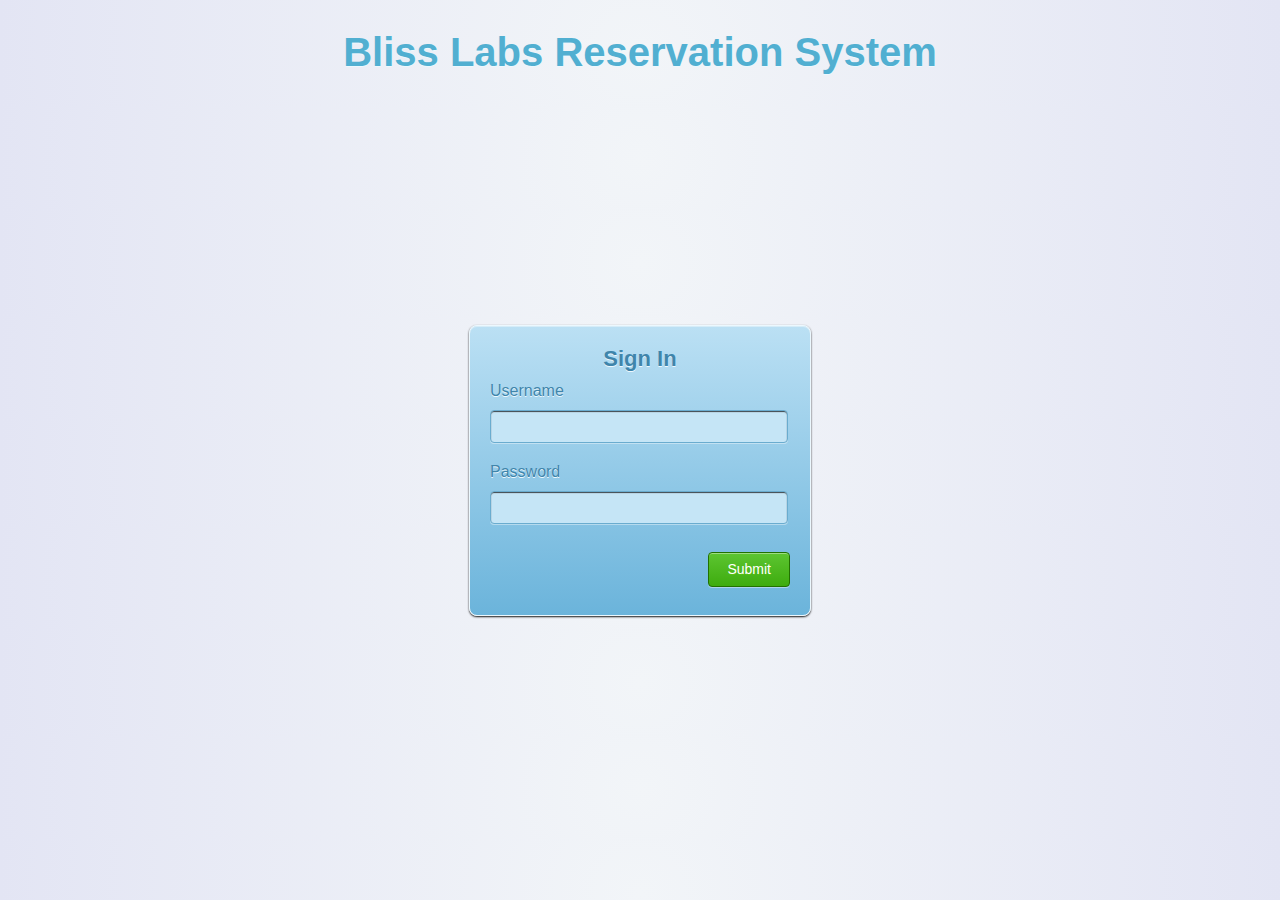
==== commit 163be3fb: "jquery added, security added" ====
--- a/main.html
+++ b/main.html
@@ -20,7 +20,7 @@
 			</div>
 			<div id="leftmenu" class="leftmenu">
 				<div class="signout">
-					<button class="btn btn-success" type="submit">Sign Out</button>
+					<button id="signout" class="btn btn-success" type="submit">Sign Out</button>
 				</div>
 				<div id="username" class="welcome"></div>
 			</div>
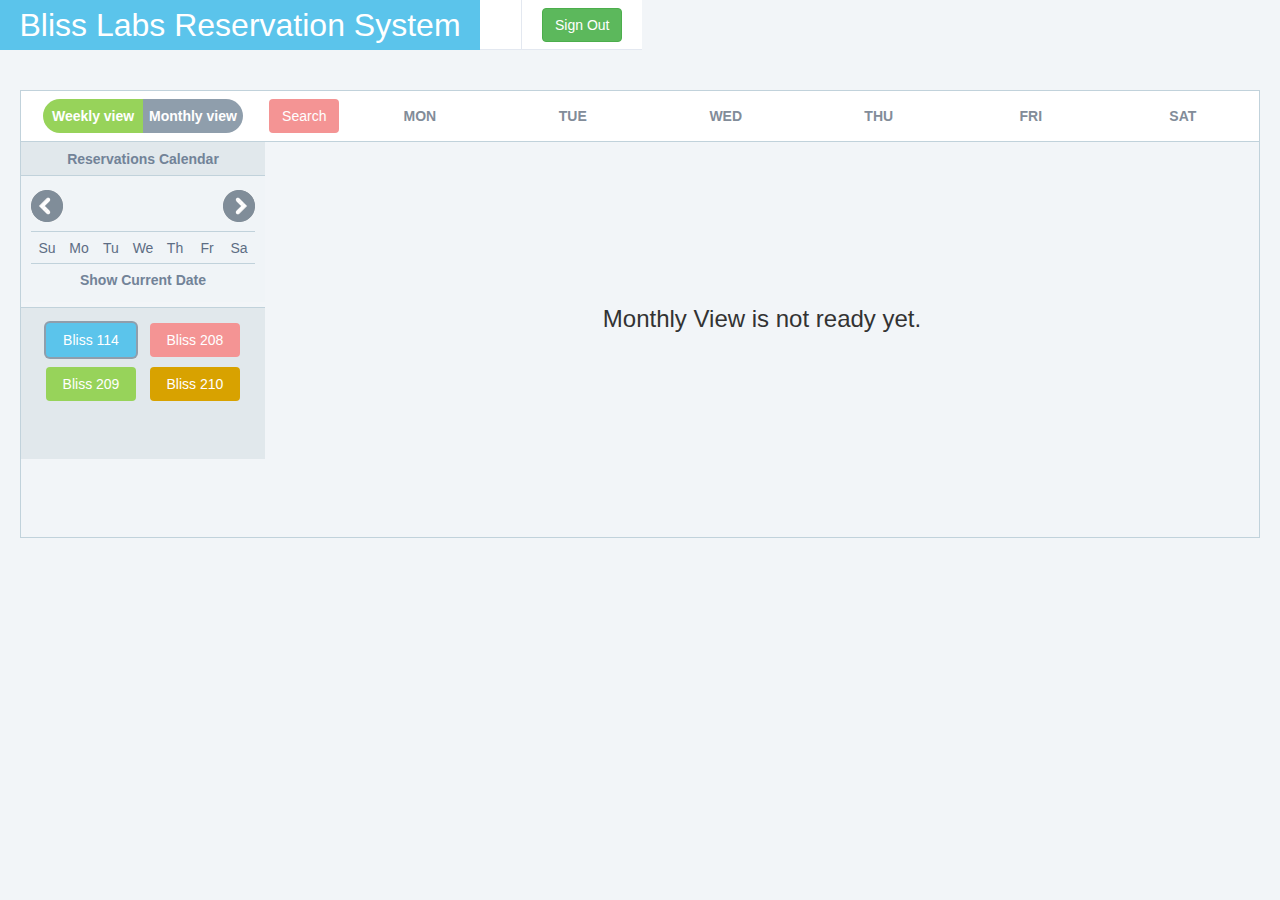
==== commit 6ce784e7: "final" ====
--- a/main.html
+++ b/main.html
@@ -34,7 +34,9 @@
 							<button id="weekltbtn" class="mybtn colorwhite">Weekly view</button>
 							<button id="monthlybtn" class="mybtn colorwhite">Monthly view</button>
 						</th>
-						<th class="width80"><div class="width80"></div></th>
+						<th class="width80">
+							<button id="search" type="button" class="btn bgcolorF49494 colorwhite width70" onClick="promptUser()">Search</button>
+						</th>
 						<th value="MON">MON </th>
 						<th value="TUE">TUE </th>
 						<th value="WED">WED </th>
@@ -77,130 +79,22 @@
 								</table>
 							</div>
 							<div id="labs">
-							  <button type="button" class="btn bgcolor5BC4EB colorwhite" onClick="getWeekReservations('Bliss 114')">Bliss 114</button>
-							  <button type="button" class="btn bgcolorF49494 colorwhite" onClick="getWeekReservations('Bliss 208')">Bliss 208</button>
-							  <button type="button" class="btn bgcolor97D35A colorwhite" onClick="getWeekReservations('Bliss 209')">Bliss 209</button>
-							  <button type="button" class="btn bgcolorD8A200 colorwhite" onClick="getWeekReservations('Bliss 210')">Bliss 210</button>
+							  <button id="btnpressed" type="button" class="btn bgcolor5BC4EB colorwhite" onClick="getWeekReservations('114')">Bliss 114</button>
+							  <button type="button" class="btn bgcolorF49494 colorwhite" onClick="getWeekReservations('208')">Bliss 208</button>
+							  <button type="button" class="btn bgcolor97D35A colorwhite" onClick="getWeekReservations('209')">Bliss 209</button>
+							  <button type="button" class="btn bgcolorD8A200 colorwhite" onClick="getWeekReservations('210')">Bliss 210</button>
 							</div>
 						</td>
 						<td id="inject" colspan="7">
 							<table id="maintable">
-								<tbody>
-									<tr id="r8">
-										<td class="maincells width80 color728398 txtaligncenter color728398 txtaligncenter">8:00 AM</td>
-										<td name="monday" class="height38 maincells" onClick="prereserve(this)"></td>
-										<td name="tuesday" class="height38 maincells" onClick="prereserve(this)"></td>
-										<td name="wednesday" class="height38 maincells" onClick="prereserve(this)"></td>
-										<td name="thursday" class="height38 maincells" onClick="prereserve(this)"></td>
-										<td name="friday" class="height38 maincells" onClick="prereserve(this)"></td>
-										<td name="saturday" class="height38 maincells" onClick="prereserve(this)"></td>
-									</tr>
-									<tr id="r9">
-										<td class="maincells width80 color728398 txtaligncenter">9:00 AM</td>
-										<td name="monday" class="height38 maincells" onClick="prereserve(this)"></td>
-										<td name="tuesday" class="height38 maincells" onClick="prereserve(this)"></td>
-										<td name="wednesday" class="height38 maincells" onClick="prereserve(this)"></td>
-										<td name="thursday" class="height38 maincells" onClick="prereserve(this)"></td>
-										<td name="friday" class="height38 maincells" onClick="prereserve(this)"></td>
-										<td name="saturday" class="height38 maincells" onClick="prereserve(this)"></td>
-									</tr>
-									<tr id="r10">
-										<td class="maincells width80 color728398 txtaligncenter">10:00 AM</td>
-										<td name="monday" class="height38 maincells" onClick="prereserve(this)"></td>
-										<td name="tuesday" class="height38 maincells" onClick="prereserve(this)"></td>
-										<td name="wednesday" class="height38 maincells" onClick="prereserve(this)"></td>
-										<td name="thursday" class="height38 maincells" onClick="prereserve(this)"></td>
-										<td name="friday" class="height38 maincells" onClick="prereserve(this)"></td>
-										<td name="saturday" class="height38 maincells" onClick="prereserve(this)"></td>
-									</tr>
-									<tr id="r11">
-										<td class="maincells width80 color728398 txtaligncenter">11:00 AM</td>
-										<td name="monday" class="height38 maincells" onClick="prereserve(this)"></td>
-										<td name="tuesday" class="height38 maincells" onClick="prereserve(this)"></td>
-										<td name="wednesday" class="height38 maincells" onClick="prereserve(this)"></td>
-										<td name="thursday" class="height38 maincells" onClick="prereserve(this)"></td>
-										<td name="friday" class="height38 maincells" onClick="prereserve(this)"></td>
-										<td name="saturday" class="height38 maincells" onClick="prereserve(this)"></td>
-									</tr>
-									<tr id="r12">
-										<td class="maincells width80 color728398 txtaligncenter">12:00 PM</td>
-										<td name="monday" class="height38 maincells" onClick="prereserve(this)"></td>
-										<td name="tuesday" class="height38 maincells" onClick="prereserve(this)"></td>
-										<td name="wednesday" class="height38 maincells" onClick="prereserve(this)"></td>
-										<td name="thursday" class="height38 maincells" onClick="prereserve(this)"></td>
-										<td name="friday" class="height38 maincells" onClick="prereserve(this)"></td>
-										<td name="saturday" class="height38 maincells" onClick="prereserve(this)"></td>
-									</tr>
-									<tr id="r1">
-										<td class="maincells width80 color728398 txtaligncenter">1:00 PM</td>
-										<td name="monday" class="height38 maincells" onClick="prereserve(this)"></td>
-										<td name="tuesday" class="height38 maincells" onClick="prereserve(this)"></td>
-										<td name="wednesday" class="height38 maincells" onClick="prereserve(this)"></td>
-										<td name="thursday" class="height38 maincells" onClick="prereserve(this)"></td>
-										<td name="friday" class="height38 maincells" onClick="prereserve(this)"></td>
-										<td name="saturday" class="height38 maincells" onClick="prereserve(this)"></td>
-									</tr>
-									<tr id="r2">
-										<td class="maincells width80 color728398 txtaligncenter">2:00 PM</td>
-										<td name="monday" class="height38 maincells" onClick="prereserve(this)"></td>
-										<td name="tuesday" class="height38 maincells" onClick="prereserve(this)"></td>
-										<td name="wednesday" class="height38 maincells" onClick="prereserve(this)"></td>
-										<td name="thursday" class="height38 maincells" onClick="prereserve(this)"></td>
-										<td name="friday" class="height38 maincells" onClick="prereserve(this)"></td>
-										<td name="saturday" class="height38 maincells" onClick="prereserve(this)"></td>
-									</tr>
-									<tr id="r3">
-										<td class="maincells width80 color728398 txtaligncenter">3:00 PM</td>
-										<td name="monday" class="height38 maincells" onClick="prereserve(this)"></td>
-										<td name="tuesday" class="height38 maincells" onClick="prereserve(this)"></td>
-										<td name="wednesday" class="height38 maincells" onClick="prereserve(this)"></td>
-										<td name="thursday" class="height38 maincells" onClick="prereserve(this)"></td>
-										<td name="friday" class="height38 maincells" onClick="prereserve(this)"></td>
-										<td name="saturday" class="height38 maincells" onClick="prereserve(this)"></td>
-									</tr>
-									<tr id="r4">
-										<td class="maincells width80 color728398 txtaligncenter">4:00 PM</td>
-										<td name="monday" class="height38 maincells" onClick="prereserve(this)"></td>
-										<td name="tuesday" class="height38 maincells" onClick="prereserve(this)"></td>
-										<td name="wednesday" class="height38 maincells" onClick="prereserve(this)"></td>
-										<td name="thursday" class="height38 maincells" onClick="prereserve(this)"></td>
-										<td name="friday" class="height38 maincells" onClick="prereserve(this)"></td>
-										<td name="saturday" class="height38 maincells" onClick="prereserve(this)"></td>
-									</tr>
-									<tr id="r5">
-										<td class="maincells width80 color728398 txtaligncenter">5:00 PM</td>
-										<td name="monday" class="height38 maincells" onClick="prereserve(this)"></td>
-										<td name="tuesday" class="height38 maincells" onClick="prereserve(this)"></td>
-										<td name="wednesday" class="height38 maincells" onClick="prereserve(this)"></td>
-										<td name="thursday" class="height38 maincells" onClick="prereserve(this)"></td>
-										<td name="friday" class="height38 maincells" onClick="prereserve(this)"></td>
-										<td name="saturday" class="height38 maincells" onClick="prereserve(this)"></td>
-									</tr>
-									<tr id="r6">
-										<td class="maincells width80 color728398 txtaligncenter">6:00 PM</td>
-										<td name="monday" class="height38 maincells" onClick="prereserve(this)"></td>
-										<td name="tuesday" class="height38 maincells" onClick="prereserve(this)"></td>
-										<td name="wednesday" class="height38 maincells" onClick="prereserve(this)"></td>
-										<td name="thursday" class="height38 maincells" onClick="prereserve(this)"></td>
-										<td name="friday" class="height38 maincells" onClick="prereserve(this)"></td>
-										<td name="saturday" class="height38 maincells" onClick="prereserve(this)"></td>
-									</tr>
-									<tr id="r7">
-										<td class="maincells width80 color728398 txtaligncenter">7:00 PM</td>
-										<td name="monday" class="height38 maincells" onClick="prereserve(this)"></td>
-										<td name="tuesday" class="height38 maincells" onClick="prereserve(this)"></td>
-										<td name="wednesday" class="height38 maincells" onClick="prereserve(this)"></td>
-										<td name="thursday" class="height38 maincells" onClick="prereserve(this)"></td>
-										<td name="friday" class="height38 maincells" onClick="prereserve(this)"></td>
-										<td name="saturday" class="height38 maincells" onClick="prereserve(this)"></td>
-									</tr>
-								</tbody>
+								
 							</table>
 							<div id="monthlyview">Monthly View is not ready yet.</div>
+							<div id="searchtable" class="hidden txtaligncenter">No Results with keyword = '</div>
 						</td>
 					</tr>
 				</tbody>
 			</table>
 		</div>
 	</body>
-</html>+</html>
--- a/styles/main.css
+++ b/styles/main.css
@@ -243,6 +243,7 @@
 	vertical-align: center;
 }
 .width32{width: 32px;}
+.width70{width: 70px;}
 .width80{width: 80px !important;}
 .width160{width: 160px;}
 .width224{width: 224px;}
@@ -259,7 +260,7 @@
 .hidden{display: none;}
 .color60C4E9{color:#60C4E9;}
 .color728398{color:#728398;}
-.colorwhite, .colorwhite:hover, .colorwhite:visited{color:white;}
+.colorwhite, .colorwhite:hover, .colorwhite:focus, .colorwhite:visited{color:white;}
 .bgcolor5BC4EB{background-color:#5BC4EB;}
 .bgcolorF49494{background-color:#F49494; }
 .bgcolor97D35A{background-color:#97D35A;}
@@ -285,8 +286,28 @@
 	border-bottom: 1px dotted #C1D2DB;
 }
 
+.divcells{
+	font-size: 14px;
+	padding: 2px;
+	text-align: center;
+	color: #636F98;
+	background-color: #FBFBFB;
+}
+
 #r7 > td{
 	border-bottom: none;
+}
+
+#search{
+	outline: none;
+}
+
+#search:active{
+	box-shadow: 0 0 0 2px #8F9EAC;
+}
+
+#btnpressed{
+	box-shadow: 0 0 0 2px #8F9EAC;
 }
 
 #schedtable > thead{
@@ -362,6 +383,53 @@
     margin-bottom: 10px;
     margin-left: 10px;
 	outline: none;
+}
+
+div#searchtable{
+	font-size: 24px;
+    margin-top: 160px;
+}
+
+#searchtable{
+	width: 100%;
+}
+
+.noresults{
+	font-size: 24px; 
+	margin-top: 160px;
+}
+
+.thsearch{
+	font-size: 18px;
+	text-align: center;
+	border-bottom: 1px dotted #C1D2DB;
+	border-right: 1px solid #C1D2DB;
+	color: #5D6D84;
+    background-color: #CDD3D6;
+}
+
+.tdsearch{
+	font-size: 16px;
+	text-align: center;
+	border-bottom: 1px dotted #C1D2DB;
+	border-right: 1px solid #C1D2DB;
+	color: #728398;
+}
+
+.back1{
+	background: repeating-linear-gradient(
+	  45deg,
+	  #EFEFEF 1px,
+	  #F9F9F9 5px
+	);
+}
+
+.back2{
+	background: repeating-linear-gradient(
+	  -45deg,
+	  #E0E0E0 1px,
+	  #EAEAEA 5px
+	);
 }
 
 @media screen and (max-width: 834px){
@@ -376,4 +444,4 @@
 		position: relative;
 		margin: 10px auto;
 	}
-}+}
